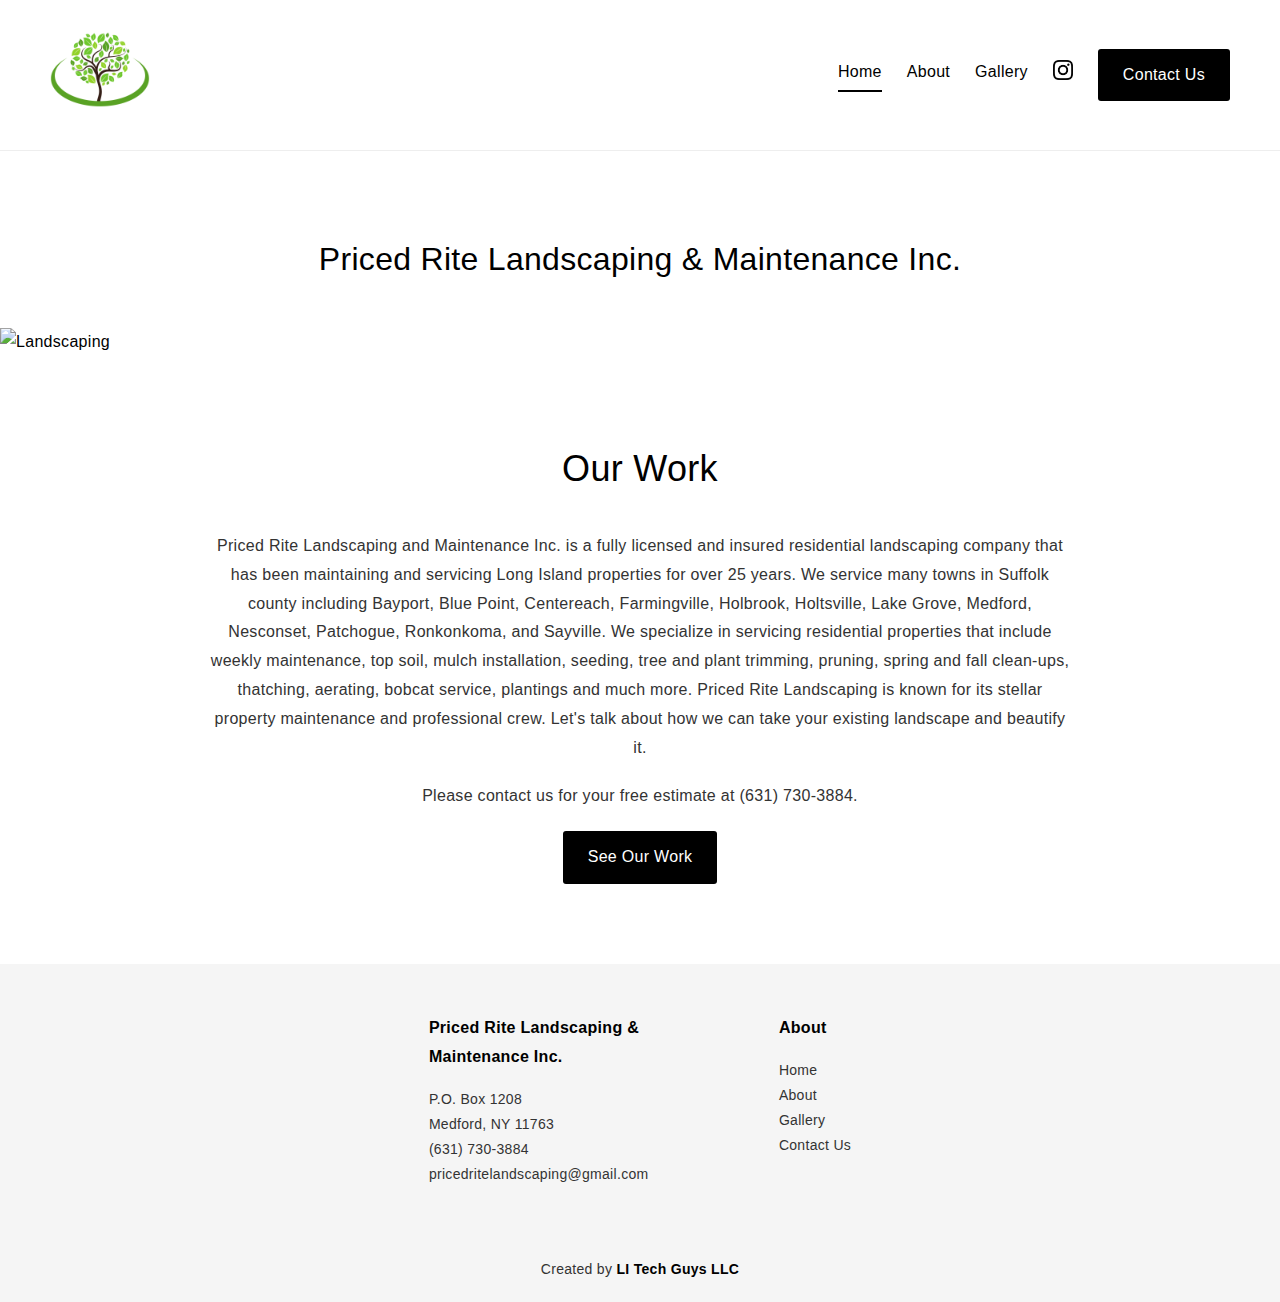
==== index.html @ b9c817c2 "Changing the name back." ====
<!DOCTYPE html>
<html lang="en">
<head>
  <meta charset="UTF-8" />
  <meta name="viewport" content="width=device-width, initial-scale=1.0" />
  <title>Priced Rite Landscaping & Maintenance Inc.</title>
  <link rel="stylesheet" href="style.css" />
  <link rel="icon" type="image/png" href="imgs/logo.png" />
</head>
<body>

  <header>
    <div class="logo">
      <a href="index.html"><img src="imgs/logo.png" alt="Logo" /></a>
    </div>
    <nav>
        <a href="index.html" class="nav-link active">Home</a>
        <a href="about-us.html" class="nav-link">About</a>
        <a href="gallery.html" class="nav-link">Gallery</a>
        
        <!-- No class here -->
        <a href="https://www.instagram.com/pricedritelandscaping/">
          <img src="imgs/insta.png" alt="Instagram" style="height: 20px;">
        </a>
        
        <!-- No class here -->
        <a href="contact-us.html" class="btn-see-work">Contact Us</a>
      </nav>
  </header>

  <section class="hero">
    <h1>Priced Rite Landscaping & Maintenance Inc.</h1>
  </section>

  <section>
    <img src="imgs/home.png" alt="Landscaping" class="main-image" />
  </section>

  <!-- Our Work Section -->
  <section class="our-work-section">
    <h2>Our Work</h2>
    <p>
      Priced Rite Landscaping and Maintenance Inc. is a fully licensed and insured residential landscaping company that has been maintaining and servicing Long Island properties for over 25 years.
      We service many towns in Suffolk county including Bayport, Blue Point, Centereach, Farmingville, Holbrook, Holtsville, Lake Grove, Medford, Nesconset, Patchogue, Ronkonkoma, and Sayville.
      We specialize in servicing residential properties that include weekly maintenance, top soil, mulch installation, seeding, tree and plant trimming, pruning, spring and fall clean-ups, thatching, aerating, bobcat service, plantings and much more.
      Priced Rite Landscaping is known for its stellar property maintenance and professional crew. Let's talk about how we can take your existing landscape and beautify it.
    </p>
    <p>
      Please contact us for your free estimate at (631) 730-3884.
    </p>
    <a href="gallery.html" class="btn-see-work">See Our Work</a>
  </section>

  <!-- Footer Section -->
  <footer>
    <div class="footer-section">
      <h4>Priced Rite Landscaping & Maintenance Inc.</h4>
      <p>P.O. Box 1208<br>
        Medford, NY 11763<br>
        (631) 730-3884<br>
        <a href="mailto:pricedritelandscaping@gmail.com">pricedritelandscaping@gmail.com</a>
      </p>
    </div>
    <div class="footer-section">
      <h4>About</h4>
      <p><a href="index.html">Home</a><br>
        <a href="about-us.html">About</a><br>
        <a href="gallery.html">Gallery</a><br>
        <a href="contact-us.html">Contact Us</a>
      </p>
    </div>
  </footer>

  <div class="site-credit">
    <p>Created by <a href="https://www.litechguys.com/" target="_blank">LI Tech Guys LLC</a></p>
  </div>

</body>
</html>
---- style.css ----
* {
      margin: 0;
      padding: 0;
      box-sizing: border-box;
    }

    body {
        font-family: 'Helvetica', serif;
        background-color: #ffffff;
        color: #000000;
        line-height: 1.8;             /* Global line spacing */
        letter-spacing: 0.3px;        /* Optional global letter spacing */
      }

    header {
      display: flex;
      justify-content: space-between;
      align-items: center;
      padding: 20px 50px;
      border-bottom: 1px solid #eee;
    }

    .logo img {
        height: 100px; /* or try 120px if you want it larger */
    }

    nav {
      display: flex;
      align-items: center;
      gap: 25px;
    }

    nav a.nav-link {
        text-decoration: none;
        color: #000000;
        font-size: 16px;
        position: relative;
        padding-bottom: 5px;
      }
      
      /* Base underline setup - hidden initially */
      nav a.nav-link::after {
        content: '';
        position: absolute;
        left: 0;
        bottom: 0;
        width: 100%;
        height: 2px;
        background-color: #ccc; /* Light grey */
        opacity: 0; /* Start invisible */
        transition: opacity 0.3s ease;
      }
      
      /* Fade in underline on hover */
      nav a.nav-link:hover::after {
        opacity: 1;
      }
      
      /* Active link has a black underline, always visible */
      nav a.nav-link.active::after {
        background-color: #000;
        opacity: 1;
      }

    .contact-button {
      background-color: #000;
      color: #fff;
      padding: 10px 20px;
      text-decoration: none;
      font-weight: bold;
      border-radius: 3px;
    }

    .hero {
      text-align: center;
      padding: 80px 20px 40px;
    }

    .hero h1 {
      font-size: 32px;
      font-weight: normal;
    }

    .main-image {
      width: 100%;
      max-height: 600px;
      object-fit: cover;
    }

    /* About Section */
.about-section {
    padding: 80px 20px;                 /* Top and bottom space */
    max-width: 1200px;                  /* Limits the content width */
    margin: 0 auto;                     /* Centers the section horizontally */
  }
  
  .about-title {
    text-align: center;                 /* Center the heading */
    margin-bottom: 50px;                /* Space below the heading */
  }
  
  .about-title h1 {
    font-size: 36px;                    /* Larger heading size */
    font-weight: normal;                /* No bold */
  }
  
  .about-content {
    display: flex;                      /* Side-by-side layout */
    gap: 40px;                          /* Space between image and text */
    flex-wrap: wrap;                    /* Allows wrapping on smaller screens */
    align-items: flex-start;            /* Align items at the top */
  }
  
  .about-content img {
    width: 100%;                        /* Responsive */
    max-width: 600px;                   /* Limit max width of image */
    border-radius: 8px;                 /* Slightly rounded corners for the image */
  }
  
  .about-text {
    flex: 1;                            /* Fill remaining space */
    min-width: 300px;                   /* Doesn't get smaller than this */
  }
  
  .about-text p {
    margin-bottom: 20px;                /* Space between paragraphs */
    font-size: 16px;                    /* Readable font size */
    color: #333;                        /* Softer black for text */
  }

  .gallery-section {
    padding: 80px 20px;
    max-width: 1200px;
    margin: 0 auto;
  }
  
  .gallery-title {
    text-align: center;
    font-size: 36px;
    margin-bottom: 50px;
    font-weight: normal;
  }
  
  .gallery-container {
    display: flex;
    flex-wrap: wrap;
    justify-content: center;
    gap: 30px;
  }
  
  .gallery-item {
    flex: 1 1 300px; /* Responsive size */
    max-width: 350px;
    text-align: center;
  }
  
  .gallery-item img {
    width: 100%;
    height: auto;
    border-radius: 8px;
    box-shadow: 0 4px 10px rgba(0, 0, 0, 0.1);
  }
  
  .gallery-item p {
    margin-top: 10px;
    font-size: 16px;
    color: #333;
  }

  .contact-section {
    padding: 80px 20px;
    max-width: 1200px;
    margin: 0 auto;
  }
  
  .contact-container {
    display: flex;
    gap: 50px;
    flex-wrap: wrap;
  }
  
  .contact-info {
    flex: 1;
    min-width: 300px;
  }
  
  .contact-info h1 {
    font-size: 36px;
    margin-bottom: 20px;
    font-weight: normal;
  }
  
  .contact-info p {
    margin-bottom: 20px;
    color: #333;
    font-size: 16px;
  }
  
  .contact-info a {
    color: #000;
    text-decoration: none;
  }
  
  .contact-info a:hover {
    text-decoration: underline;
  }
  
  .social-icons a {
    display: inline-block;
    margin-top: 10px;
  }
  
  .contact-form {
    flex: 2;
    min-width: 300px;
  }
  
  form {
    display: flex;
    flex-wrap: wrap;
    gap: 20px;
  }
  
  .form-group {
    flex: 1;
    display: flex;
    flex-direction: column;
  }
  
  .form-group.full-width {
    flex: 1 1 100%;
  }
  
  label {
    font-size: 14px;
    margin-bottom: 5px;
    color: #333;
  }
  
  input,
  textarea {
    padding: 12px 15px;
    font-size: 16px;
    border: 1px solid #ccc;
    border-radius: 4px;
  }
  
  textarea {
    resize: vertical;
  }
  
  .btn-submit {
    background-color: #000;
    color: #fff;
    padding: 12px 25px;
    font-size: 16px;
    border: none;
    border-radius: 3px;
    cursor: pointer;
    transition: background-color 0.3s ease;
  }
  
  .btn-submit:hover {
    background-color: #333;
  }

  .our-work-section {
    text-align: center;
    padding: 80px 20px;
    max-width: 900px;
    margin: 0 auto;
  }
  
  .our-work-section h2 {
    font-size: 36px;
    margin-bottom: 30px;
    font-weight: normal;
  }
  
  .our-work-section p {
    font-size: 16px;
    color: #333;
    line-height: 1.8;
    margin-bottom: 20px;
  }
  
  .btn-see-work {
    display: inline-block;
    background-color: #000;
    color: #fff;
    padding: 12px 25px;
    text-decoration: none;
    font-size: 16px;
    border-radius: 3px;
    transition: background-color 0.3s ease;
  }
  
  .btn-see-work:hover {
    background-color: #333;
  }

  .thank-you-section {
    text-align: center;
    padding: 100px 20px;
    max-width: 800px;
    margin: 0 auto;
  }
  
  .thank-you-section h1 {
    font-size: 48px;
    margin-bottom: 20px;
    font-weight: normal;
  }
  
  .thank-you-section p {
    font-size: 18px;
    color: #333;
    margin-bottom: 20px;
    line-height: 1.6;
  }
  
  .btn-home {
    display: inline-block;
    background-color: #000;
    color: #fff;
    padding: 12px 25px;
    text-decoration: none;
    font-size: 16px;
    border-radius: 3px;
    transition: background-color 0.3s ease;
  }
  
  .btn-home:hover {
    background-color: #333;
  }

  footer {
    background-color: #f5f5f5;
    padding: 50px 20px;
    display: flex;
    justify-content: center; /* Center the two sections horizontally */
    align-items: flex-start; /* Align them to the top */
    text-align: left;        /* Keep the text aligned left inside each section */
    font-size: 14px;
    gap: 50px;               /* Space between the two footer sections */
  }
  
  .footer-section {
    max-width: 300px;        /* Limit width so it's clean */
  }
  
  .footer-section h4 {
    font-size: 16px;
    margin-bottom: 15px;
    color: #000;
  }
  
  .footer-section p,
  .footer-section a {
    color: #333;
    text-decoration: none;
    line-height: 1.8;
  }
  
  .footer-section a:hover {
    text-decoration: underline;
  }

    .site-credit {
        text-align: center;
        padding: 20px 0;
        font-size: 14px;
        background-color: #f5f5f5; /* matches footer bg color */
        color: #333;
      }
      
      .site-credit a {
        color: #000;
        text-decoration: none;
        font-weight: bold;
      }
      
      .site-credit a:hover {
        text-decoration: underline;
      }

    /* Responsive */
    @media (max-width: 768px) {
      header {
        flex-direction: column;
        gap: 20px;
        padding: 20px;
      }

      nav {
        flex-wrap: wrap;
        justify-content: center;
      }

      .contact-button {
        margin-top: 10px;
      }

      .logo img {
        height: 60px;
      }

      .about-content {
        flex-direction: column;           /* Stacks vertically on mobile */
        align-items: center;              /* Centers items */
      }
    
      .about-text {
        text-align: center;               /* Centers text */
      }

      .contact-container {
        flex-direction: column;   /* Stack items vertically */
        align-items: center;      /* Center items horizontally */
        text-align: center;       /* Center text inside items */
      }
    
      .form-group {
        flex: 1 1 100%;           /* Full width form fields */
      }

      .btn-submit {
        width: 100%;              /* Full width button */
      }

        .contact-info,
        .contact-form {
            width: 100%;
            max-width: 500px;         /* Keeps it from stretching too wide */
        }

      .contact-form form {
        width: 100%;
      }

      footer {
        flex-direction: column;
        align-items: center;
        text-align: center;
      }
    
      .footer-section {
        max-width: 100%;
      }
    }
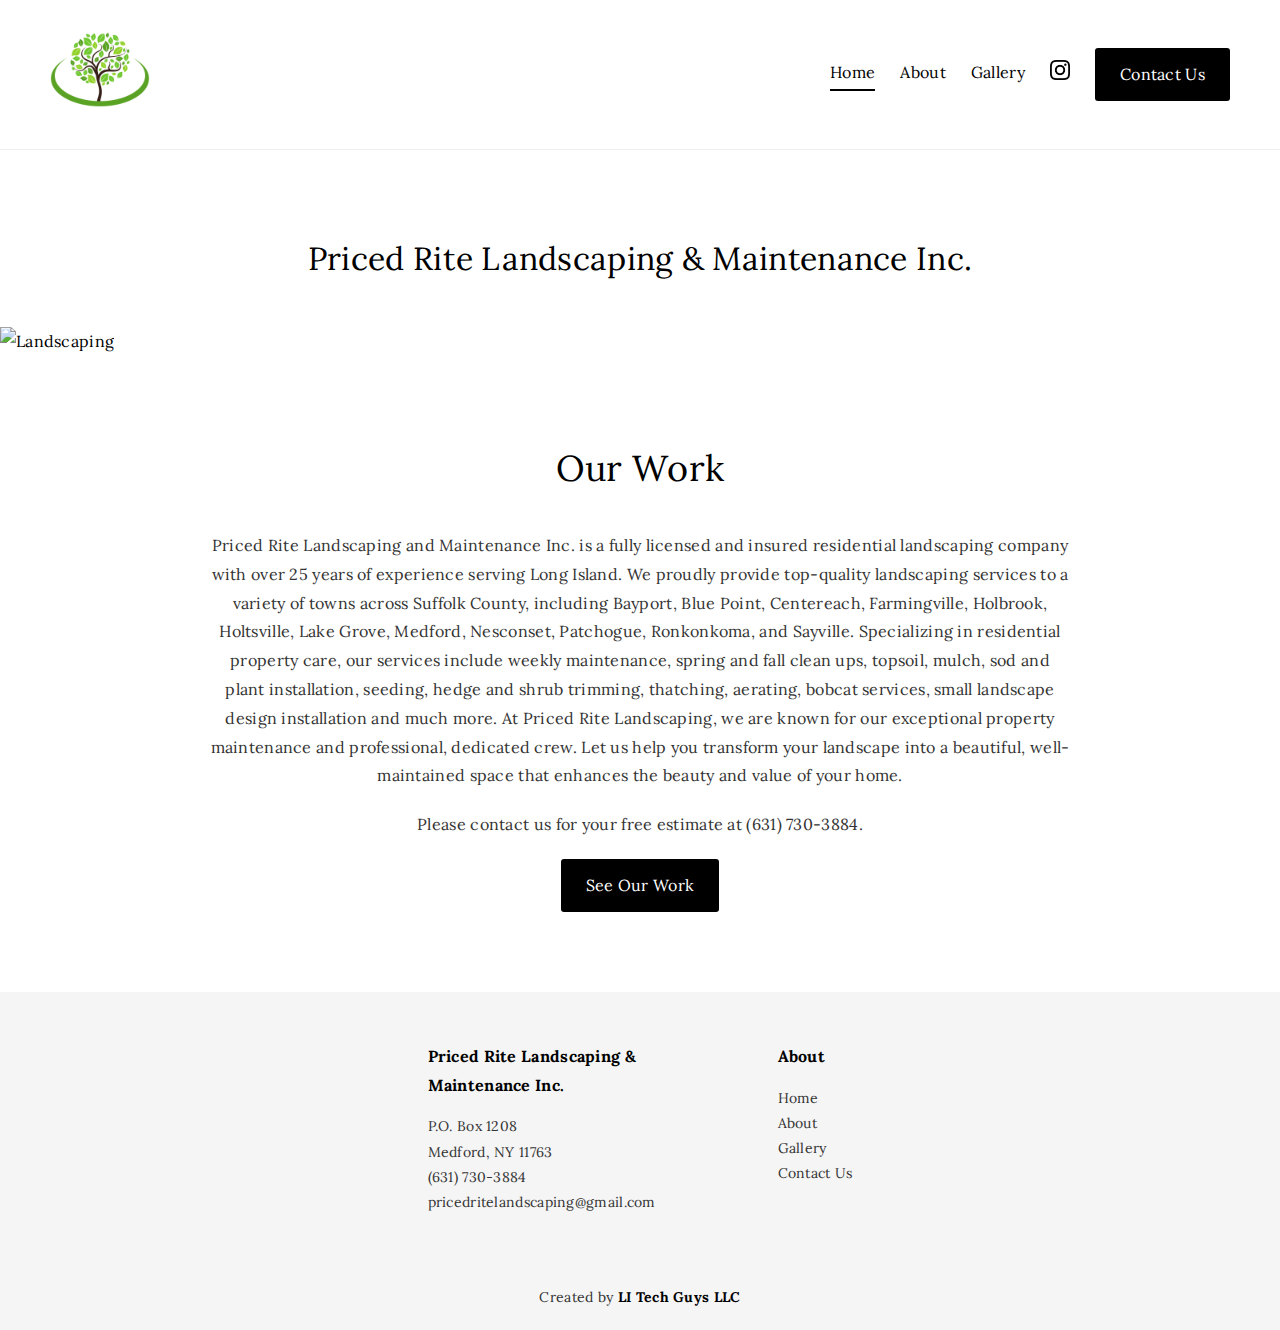
==== commit a0fc39cd: "Changed font and descriptions" ====
--- a/index.html
+++ b/index.html
@@ -6,6 +6,9 @@
   <title>Priced Rite Landscaping & Maintenance Inc.</title>
   <link rel="stylesheet" href="style.css" />
   <link rel="icon" type="image/png" href="imgs/logo.png" />
+  <link rel="preconnect" href="https://fonts.googleapis.com">
+  <link rel="preconnect" href="https://fonts.gstatic.com" crossorigin>
+  <link href="https://fonts.googleapis.com/css2?family=Lora:ital,wght@0,400..700;1,400..700&display=swap" rel="stylesheet">
 </head>
 <body>
 
@@ -40,10 +43,7 @@
   <section class="our-work-section">
     <h2>Our Work</h2>
     <p>
-      Priced Rite Landscaping and Maintenance Inc. is a fully licensed and insured residential landscaping company that has been maintaining and servicing Long Island properties for over 25 years.
-      We service many towns in Suffolk county including Bayport, Blue Point, Centereach, Farmingville, Holbrook, Holtsville, Lake Grove, Medford, Nesconset, Patchogue, Ronkonkoma, and Sayville.
-      We specialize in servicing residential properties that include weekly maintenance, top soil, mulch installation, seeding, tree and plant trimming, pruning, spring and fall clean-ups, thatching, aerating, bobcat service, plantings and much more.
-      Priced Rite Landscaping is known for its stellar property maintenance and professional crew. Let's talk about how we can take your existing landscape and beautify it.
+      Priced Rite Landscaping and Maintenance Inc. is a fully licensed and insured residential landscaping company with over 25 years of experience serving Long Island. We proudly provide top-quality landscaping services to a variety of towns across Suffolk County, including Bayport, Blue Point, Centereach, Farmingville, Holbrook, Holtsville, Lake Grove, Medford, Nesconset, Patchogue, Ronkonkoma, and Sayville. Specializing in residential property care, our services include weekly maintenance, spring and fall clean ups, topsoil, mulch, sod and plant installation, seeding, hedge and shrub trimming, thatching, aerating, bobcat services, small landscape design installation and much more. At Priced Rite Landscaping, we are known for our exceptional property maintenance and professional, dedicated crew. Let us help you transform your landscape into a beautiful, well-maintained space that enhances the beauty and value of your home.
     </p>
     <p>
       Please contact us for your free estimate at (631) 730-3884.
--- a/style.css
+++ b/style.css
@@ -5,7 +5,7 @@
     }
 
     body {
-        font-family: 'Helvetica', serif;
+        font-family: 'Lora', serif;
         background-color: #ffffff;
         color: #000000;
         line-height: 1.8;             /* Global line spacing */
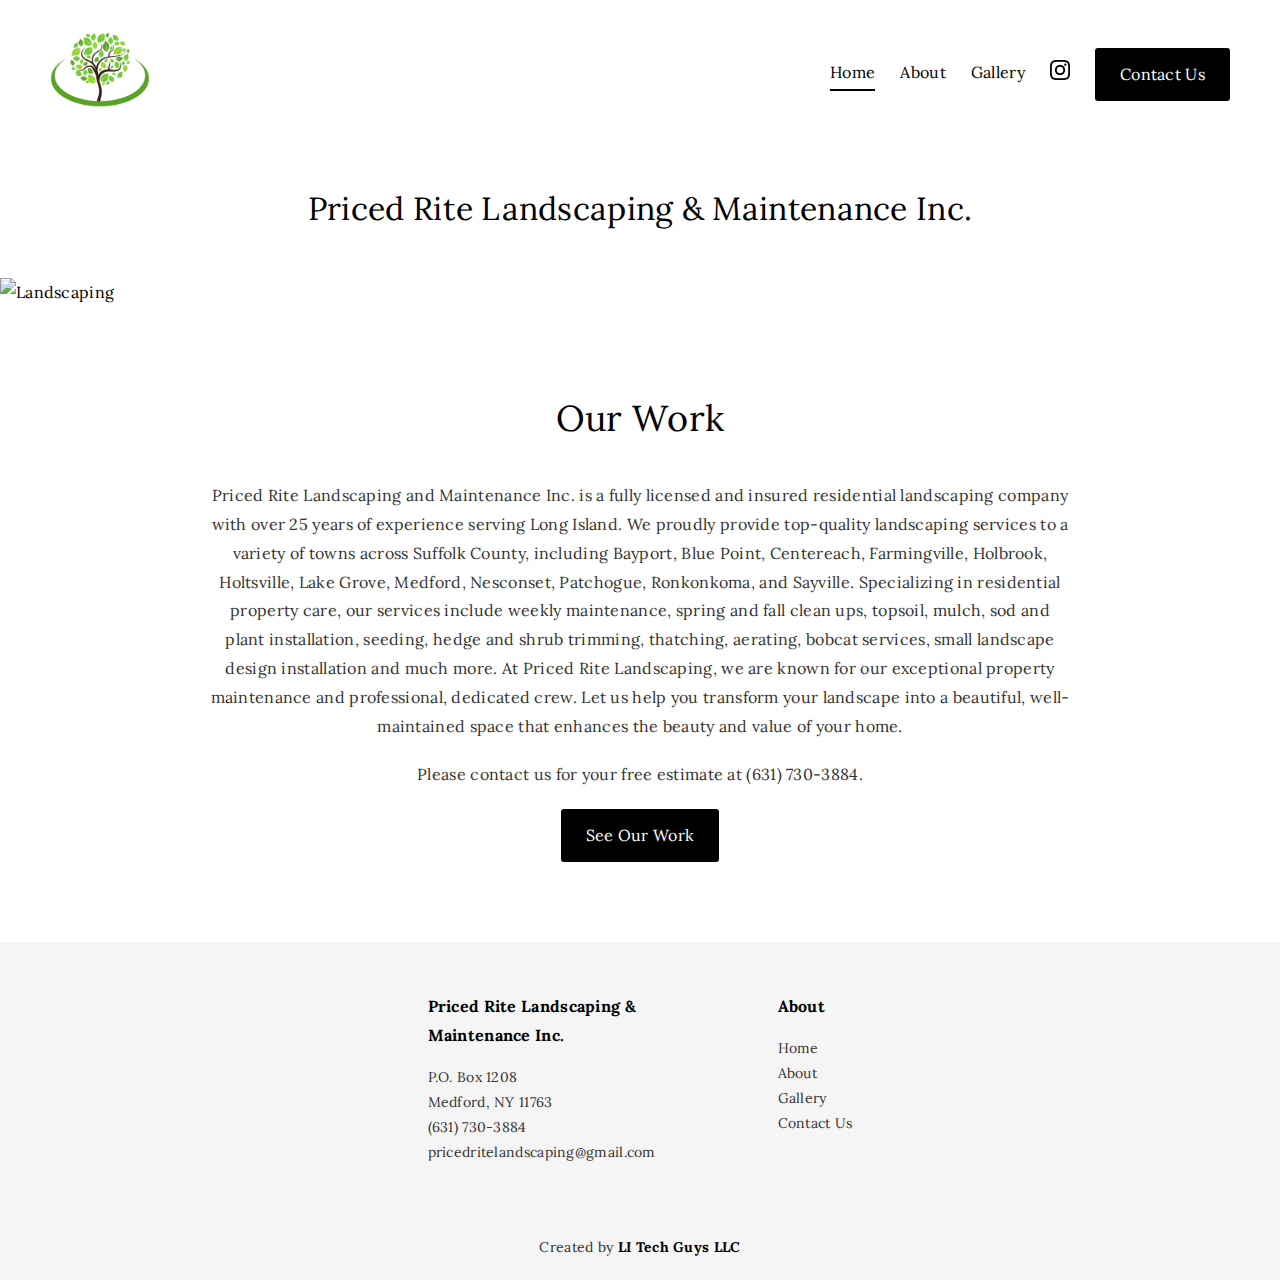
==== commit 8c1afbef: "QOL" ====
--- a/index.html
+++ b/index.html
@@ -11,10 +11,11 @@
   <link href="https://fonts.googleapis.com/css2?family=Lora:ital,wght@0,400..700;1,400..700&display=swap" rel="stylesheet">
 </head>
 <body>
+<script type="text/javascript" src="scripts.js"></script>
 
   <header>
     <div class="logo">
-      <a href="index.html"><img src="imgs/logo.png" alt="Logo" /></a>
+      <a href="index.html"><img src="imgs/logo.png" alt="Logo" loading="lazy" /></a>
     </div>
     <nav>
         <a href="index.html" class="nav-link active">Home</a>
@@ -36,7 +37,7 @@
   </section>
 
   <section>
-    <img src="imgs/home.png" alt="Landscaping" class="main-image" />
+    <img src="imgs/home.png" alt="Landscaping" class="main-image" loading="lazy" />
   </section>
 
   <!-- Our Work Section -->
--- a/style.css
+++ b/style.css
@@ -5,6 +5,7 @@
     }
 
     body {
+      padding-top: 100px;
         font-family: 'Lora', serif;
         background-color: #ffffff;
         color: #000000;
@@ -12,17 +13,42 @@
         letter-spacing: 0.3px;        /* Optional global letter spacing */
       }
 
-    header {
-      display: flex;
-      justify-content: space-between;
-      align-items: center;
-      padding: 20px 50px;
-      border-bottom: 1px solid #eee;
-    }
-
-    .logo img {
-        height: 100px; /* or try 120px if you want it larger */
-    }
+      header {
+        position: fixed;
+        top: 0;
+        left: 0;
+        width: 100%;
+        background-color: #ffffff;
+        display: flex;
+        justify-content: space-between;
+        align-items: center;
+        padding: 20px 50px;
+        z-index: 1000;
+        transition: all 0.3s ease;
+      }
+      
+      header.scrolled {
+        padding: 10px 50px;
+      }
+      
+      .logo img {
+        height: 100px;
+        transition: height 0.3s ease;
+      }
+      
+      header.scrolled .logo img {
+        height: 60px;
+      }
+      
+      nav {
+        display: flex;
+        align-items: center;
+        gap: 25px;
+      }
+      
+      .hero {
+        padding-top: 160px;
+      }
 
     nav {
       display: flex;
@@ -366,6 +392,35 @@
     text-decoration: underline;
   }
 
+  .lightbox {
+    display: none; /* Hidden by default */
+    position: fixed;
+    z-index: 9999;
+    left: 0;
+    top: 0;
+    width: 100%;
+    height: 100%;
+    background: rgba(0, 0, 0, 0.8); /* Dark background */
+    justify-content: center;
+    align-items: center;
+  }
+  
+  .lightbox img {
+    max-width: 90%;
+    max-height: 80%;
+    border-radius: 8px;
+    box-shadow: 0 0 15px rgba(0,0,0,0.5);
+    transition: transform 0.3s ease;
+  }
+  
+  .lightbox.show {
+    display: flex; /* Show the lightbox when active */
+  }
+  
+  .lightbox:hover img {
+    transform: scale(1.02); /* Slight zoom on hover */
+  }
+
     .site-credit {
         text-align: center;
         padding: 20px 0;
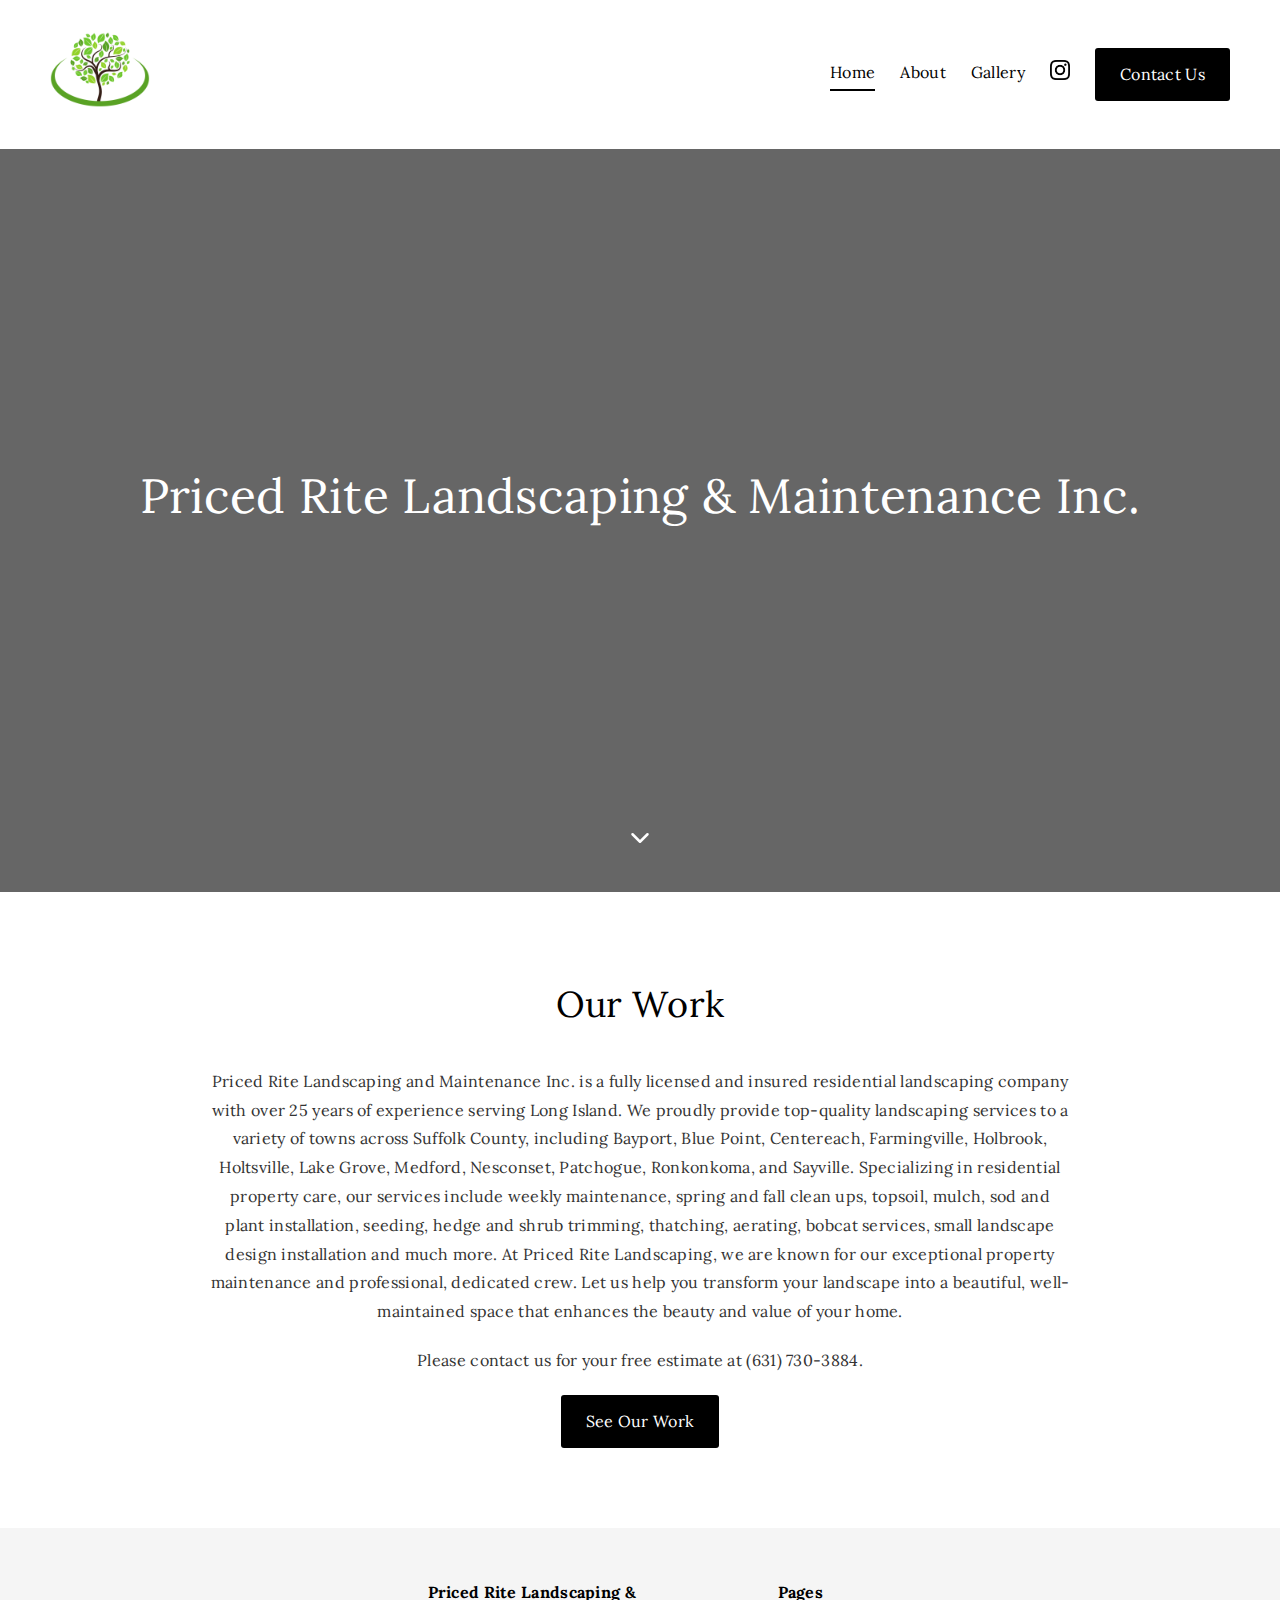
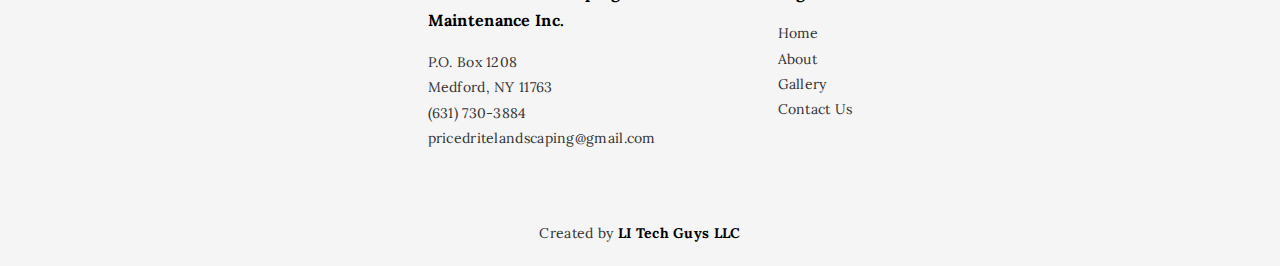
==== commit 85194ff1: "Added a down arrow and made the home screen cleaner" ====
--- a/index.html
+++ b/index.html
@@ -33,15 +33,21 @@
   </header>
 
   <section class="hero">
-    <h1>Priced Rite Landscaping & Maintenance Inc.</h1>
-  </section>
-
-  <section>
-    <img src="imgs/home.png" alt="Landscaping" class="main-image" loading="lazy" />
+    <div class="hero-image">
+      <img src="imgs/main_page.png" alt="Landscaping" loading="lazy" />
+      <div class="hero-text">
+        <h1>Priced Rite Landscaping & Maintenance Inc.</h1>
+      </div>
+      <a href="#our-work" class="down-arrow">
+        <svg width="30" height="30" viewBox="0 0 24 24" fill="none" stroke="#ffffff" stroke-width="2" stroke-linecap="round" stroke-linejoin="round">
+          <polyline points="6 9 12 15 18 9"></polyline>
+        </svg>
+      </a>
+    </div>
   </section>
 
   <!-- Our Work Section -->
-  <section class="our-work-section">
+  <section class="our-work-section" id="our-work">
     <h2>Our Work</h2>
     <p>
       Priced Rite Landscaping and Maintenance Inc. is a fully licensed and insured residential landscaping company with over 25 years of experience serving Long Island. We proudly provide top-quality landscaping services to a variety of towns across Suffolk County, including Bayport, Blue Point, Centereach, Farmingville, Holbrook, Holtsville, Lake Grove, Medford, Nesconset, Patchogue, Ronkonkoma, and Sayville. Specializing in residential property care, our services include weekly maintenance, spring and fall clean ups, topsoil, mulch, sod and plant installation, seeding, hedge and shrub trimming, thatching, aerating, bobcat services, small landscape design installation and much more. At Priced Rite Landscaping, we are known for our exceptional property maintenance and professional, dedicated crew. Let us help you transform your landscape into a beautiful, well-maintained space that enhances the beauty and value of your home.
@@ -63,7 +69,7 @@
       </p>
     </div>
     <div class="footer-section">
-      <h4>About</h4>
+      <h4>Pages</h4>
       <p><a href="index.html">Home</a><br>
         <a href="about-us.html">About</a><br>
         <a href="gallery.html">Gallery</a><br>
--- a/style.css
+++ b/style.css
@@ -2,6 +2,7 @@
       margin: 0;
       padding: 0;
       box-sizing: border-box;
+      scroll-behavior: smooth;
     }
 
     body {
@@ -30,6 +31,37 @@
       header.scrolled {
         padding: 10px 50px;
       }
+
+      .down-arrow {
+        position: absolute;
+        bottom: 30px;
+        left: 50%;
+        transform: translateX(-50%);
+        animation: bounce 2s infinite;
+        cursor: pointer;
+        z-index: 2;
+      }
+      
+      .down-arrow svg {
+        stroke: #ffffff; /* Arrow color */
+        transition: stroke 0.3s ease;
+      }
+      
+      .down-arrow:hover svg {
+        stroke: #cccccc; /* Change color on hover */
+      }
+      
+      @keyframes bounce {
+        0%, 20%, 50%, 80%, 100% {
+          transform: translateX(-50%) translateY(0);
+        }
+        40% {
+          transform: translateX(-50%) translateY(-10px);
+        }
+        60% {
+          transform: translateX(-50%) translateY(-5px);
+        }
+      }
       
       .logo img {
         height: 100px;
@@ -44,10 +76,6 @@
         display: flex;
         align-items: center;
         gap: 25px;
-      }
-      
-      .hero {
-        padding-top: 160px;
       }
 
     nav {
@@ -98,13 +126,51 @@
     }
 
     .hero {
+      position: relative;
+      width: 100%;
+      height: 88vh; /* or 100vh if you want it to fill the screen */
+      overflow: hidden;
+      white-space: nowrap; /* Prevents wrapping */
+    }
+    
+    .hero-image {
+      position: relative;
+      width: 100%;
+      height: 100%;
+    }
+    
+    .hero-image img {
+      width: 100%;
+      height: 100%;
+      object-fit: cover;
+    }
+    
+    .hero-text {
+      position: absolute;
+      top: 50%;
+      left: 50%;
+      transform: translate(-50%, -50%);
+      color: #ffffff;
       text-align: center;
-      padding: 80px 20px 40px;
-    }
-
-    .hero h1 {
-      font-size: 32px;
+      z-index: 2;
+    }
+    
+    .hero-text h1 {
+      font-size: 48px;
       font-weight: normal;
+      margin: 0;
+    }
+    
+    /* Light or dark overlay */
+    .hero-image::after {
+      content: "";
+      position: absolute;
+      top: 0;
+      left: 0;
+      width: 100%;
+      height: 100%;
+      background: rgba(0, 0, 0, 0.6); /* Dark overlay; adjust opacity if you want lighter */
+      z-index: 1;
     }
 
     .main-image {
@@ -441,10 +507,23 @@
 
     /* Responsive */
     @media (max-width: 768px) {
+      body {
+        padding-top: 100px;
+      }
+
+      .hero-text h1 {
+        font-size: 24px;
+        white-space: normal;
+        overflow: visible;
+        text-overflow: initial;
+        max-width: 90vw;
+      }
+
       header {
         flex-direction: column;
         gap: 20px;
         padding: 20px;
+        white-space: wrap;
       }
 
       nav {
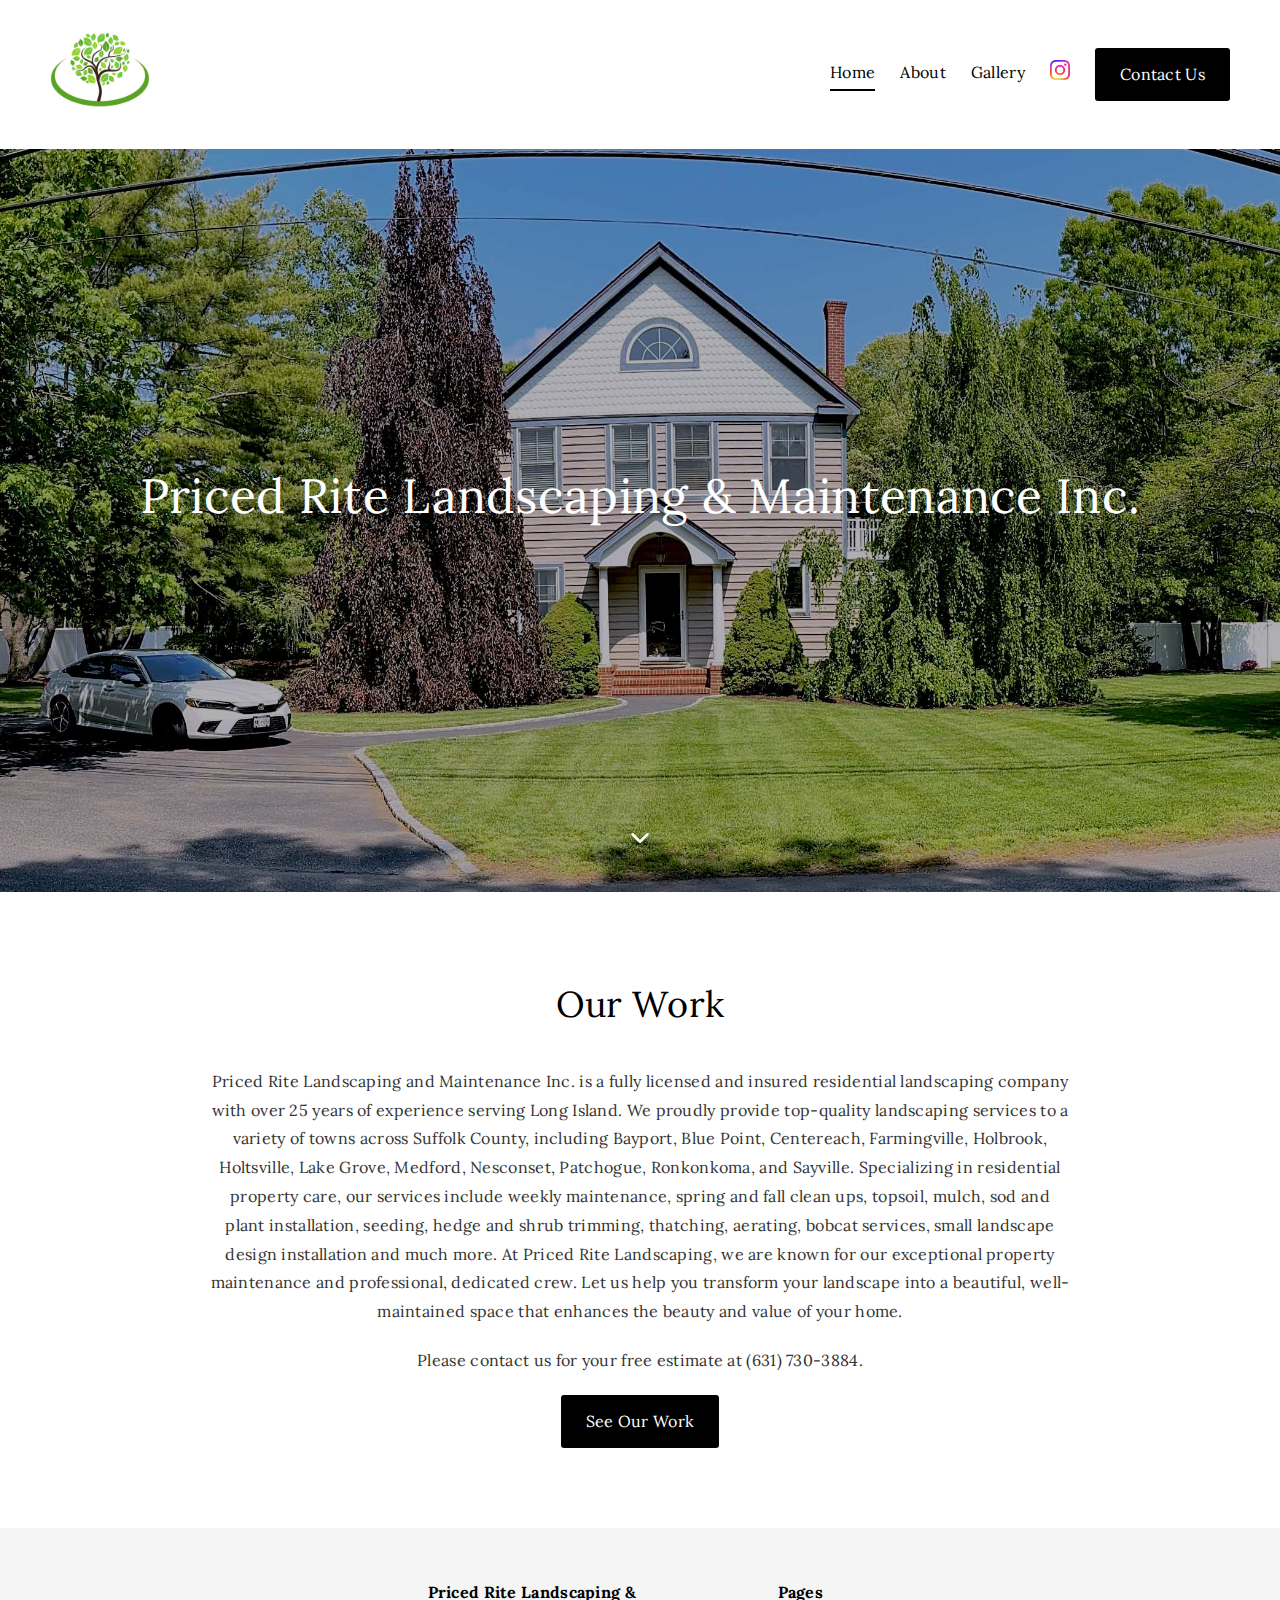
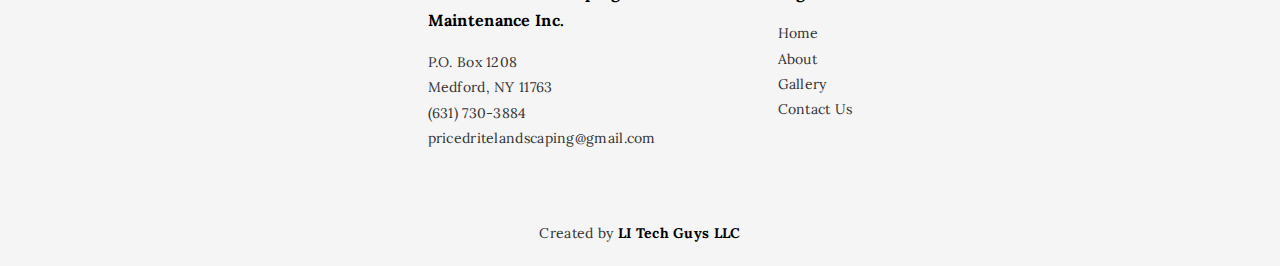
==== commit 041ef099: "Reduced quality of pictures to decrease load time" ====
--- a/index.html
+++ b/index.html
@@ -34,7 +34,7 @@
 
   <section class="hero">
     <div class="hero-image">
-      <img src="imgs/main_page.png" alt="Landscaping" loading="lazy" />
+      <img src="imgs/main_page.jpg" alt="Landscaping" loading="lazy" />
       <div class="hero-text">
         <h1>Priced Rite Landscaping & Maintenance Inc.</h1>
       </div>
--- a/style.css
+++ b/style.css
@@ -169,7 +169,7 @@
       left: 0;
       width: 100%;
       height: 100%;
-      background: rgba(0, 0, 0, 0.6); /* Dark overlay; adjust opacity if you want lighter */
+      background: rgba(0, 0, 0, 0.3); /* Dark overlay; adjust opacity if you want lighter */
       z-index: 1;
     }
 
@@ -251,6 +251,13 @@
     height: auto;
     border-radius: 8px;
     box-shadow: 0 4px 10px rgba(0, 0, 0, 0.1);
+    transition: transform 0.3s ease, filter 0.3s ease; /* Smooth transition for both zoom and dim */
+  }
+
+  .gallery-item img:hover {
+    filter: brightness(70%);
+    transform: scale(1.05);
+    cursor: pointer;
   }
   
   .gallery-item p {
@@ -508,7 +515,11 @@
     /* Responsive */
     @media (max-width: 768px) {
       body {
-        padding-top: 100px;
+        padding-top: 150px;
+      }
+
+      .hero {
+        height: 80vh;
       }
 
       .hero-text h1 {
